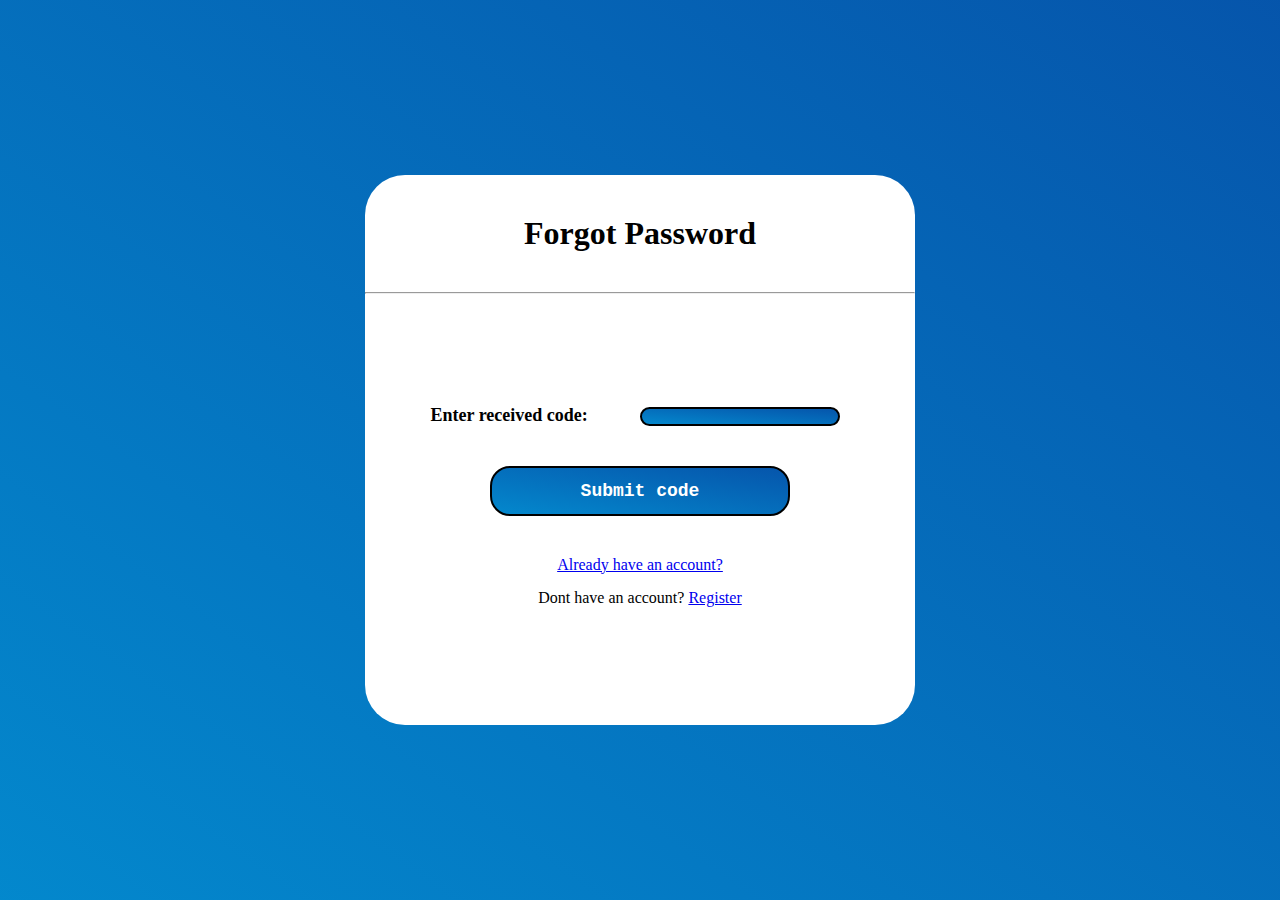
==== HTML Files/forgotpassword-entercode.html @ f47aa941 "Add files via upload" ====
<!DOCTYPE html>
<html lang="en">
<head>
    <meta charset="UTF-8">
    <meta name="viewport" content="width=device-width, initial-scale=1.0">
    <title>Perforatos Enter Code</title>
    <link rel="stylesheet" href="/CSS Files/forgotpassword-entercode.css">
</head>
<body>
    <div class="body-background">
        <div class="forgotpassword-entercode-form-wrapper">
            <h1>Forgot Password</h1>
            <hr>
            <div class="forgotpassword-entercode-all">
                <div class="forgotpassword-entercode-form">
                    <div class="forgotpassword-entercode-form-part">
                        <p></p>
                        <p>Enter received code:</p>
                    </div>
                    <div class="forgotpassword-entercode-form-part">
                        <form id="forgotpassword-entercode-form" action="/HTML Files/resetpassword.html">
                            <input type="text" name="code" id="code">
                        </form>
                    </div>
                </div> 
            </div>
            <input class="forgotpassword-entercode-button" form="forgotpassword-entercode-form" type="submit" value="Submit code"></input>
            <p><a href="/HTML Files/login.html">Already have an account?</a></p>
            <p>Dont have an account? <a href="/HTML Files/register.html">Register</a></p>
        </div>
    </div>
</body>
</html>
---- CSS Files/forgotpassword-entercode.css ----
*{
    margin: 0;
    padding: 0;
}

/*  Forgot Password Enter Code Form & Background  */

.body-background{
    display: flex;
    height: 100vh;
    width: 100vw;
    background: linear-gradient(to bottom left,#090979,#00d4ff);
    background-size: 400% 400%;
    animation: boja1 20s ease infinite;
}

.forgotpassword-entercode-form-wrapper{
    position: relative;
    text-align: center;
    width: 550px;
    height: 550px;
    background-color: white;
    margin: auto;
    border-radius: 40px;
}

.forgotpassword-entercode-form-wrapper > h1{
    display: block;
    width: 100%;
    height: fit-content;
    margin-block: 40px;
}

.forgotpassword-entercode-form-wrapper > p{
    font-weight: 500;
    margin-top: 40px;
}

.forgotpassword-entercode-form-wrapper > input{
    margin-top: 40px;
}

.forgotpassword-entercode-form-wrapper > p:last-child{
    font-weight: 500;
    margin-top: 15px;
}

.forgotpassword-entercode-all{
    margin-top: 15%;
}

.forgotpassword-entercode-form{
    display: flex;
    justify-content: center;
    margin-top: 20px;
}

.forgotpassword-entercode-form-part{
    width: 45%;
    height: fit-content;
}

.forgotpassword-entercode-form-part > p{
    margin-top: 28px;
    width: 70%;
    padding-left: 30px;
    font-weight: 700;
    font-size: large;
}

.forgotpassword-entercode-form-part > form{
    max-width: 200px;
}

.forgotpassword-entercode-form-part > form > input{
    margin-top: 30px;
    color: white;
    width: 93%;
    border-radius: 20px;
    border: 2px solid black;
    background: linear-gradient(to bottom left,#090979,#00d4ff);
    background-size: 400% 400%;
    animation: boja1 20s ease infinite;
    padding-left: 10px;
}

.forgotpassword-entercode-button{
    max-width: 300px;
    color: white;
    width: 100%;
    height: 50px;
    border-radius: 20px;
    border: 2px solid black;
    font-family: 'Courier New', Courier, monospace;
    font-weight: bolder;
    font-size: 18px;
    background: linear-gradient(to bottom left,#090979,#00d4ff);
    background-size: 400% 400%;
    animation: boja1 20s ease infinite;
}



/*  Keyframes & Media  */

@keyframes boja1{
    0% {
		background-position: 50% 0%;
	}
	50% {
		background-position: 50% 100%;
	}
	100% {
		background-position: 50% 0%;
	}
}

@media (max-width: 448px){
    .forgotpassword-entercode-form-part > p{
        margin-top: 18px;
    }
}
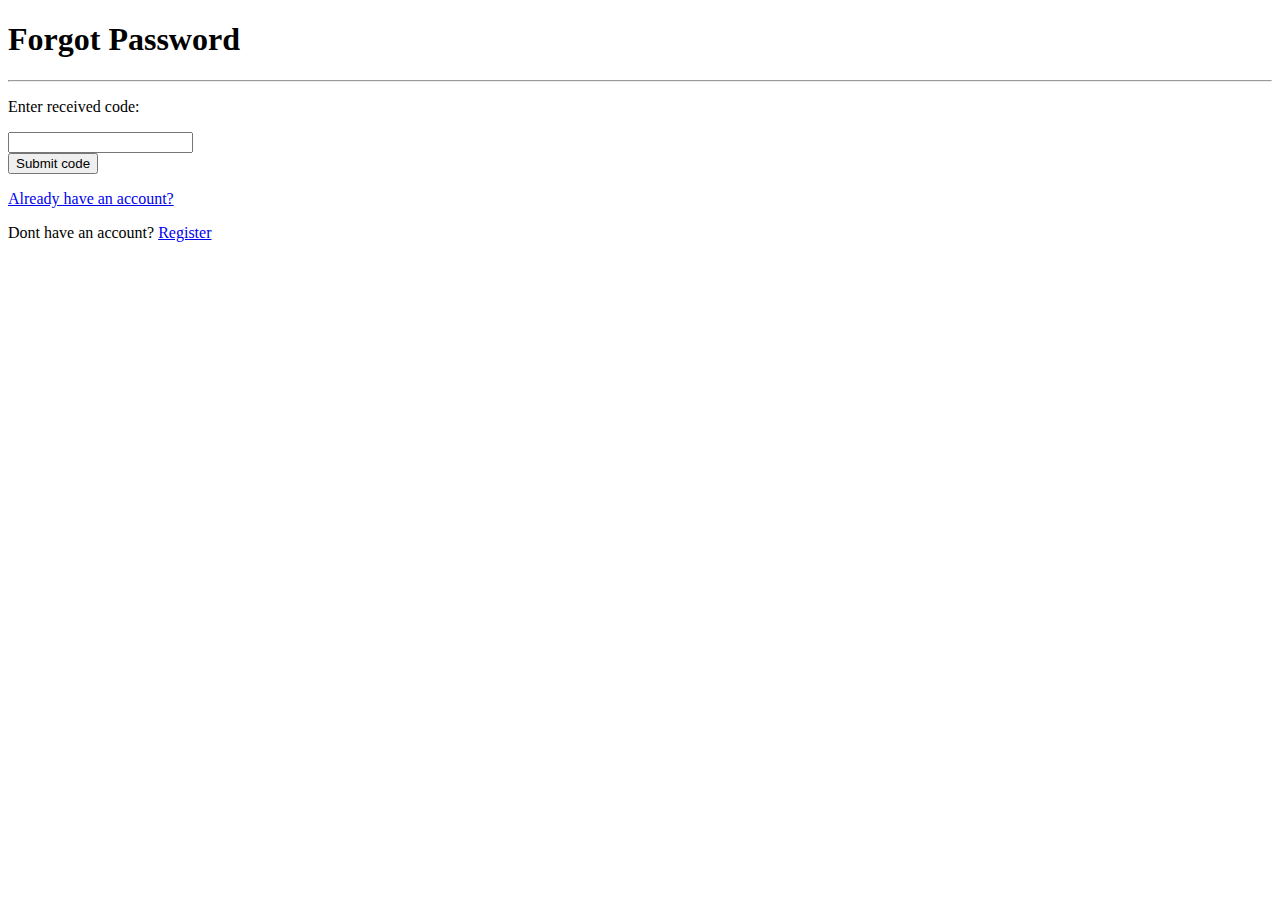
==== commit 9fa25697: "Update forgotpassword-entercode.html" ====
--- a/HTML Files/forgotpassword-entercode.html
+++ b/HTML Files/forgotpassword-entercode.html
@@ -4,7 +4,7 @@
     <meta charset="UTF-8">
     <meta name="viewport" content="width=device-width, initial-scale=1.0">
     <title>Perforatos Enter Code</title>
-    <link rel="stylesheet" href="/CSS Files/forgotpassword-entercode.css">
+    <link rel="stylesheet" href="websitecreatorx.github.io/Blog-Sajt/CSS Files/forgotpassword-entercode.css">
 </head>
 <body>
     <div class="body-background">
@@ -18,16 +18,16 @@
                         <p>Enter received code:</p>
                     </div>
                     <div class="forgotpassword-entercode-form-part">
-                        <form id="forgotpassword-entercode-form" action="/HTML Files/resetpassword.html">
+                        <form id="forgotpassword-entercode-form" action="websitecreatorx.github.io/Blog-Sajt/HTML Files/resetpassword.html">
                             <input type="text" name="code" id="code">
                         </form>
                     </div>
                 </div> 
             </div>
             <input class="forgotpassword-entercode-button" form="forgotpassword-entercode-form" type="submit" value="Submit code"></input>
-            <p><a href="/HTML Files/login.html">Already have an account?</a></p>
-            <p>Dont have an account? <a href="/HTML Files/register.html">Register</a></p>
+            <p><a href="websitecreatorx.github.io/Blog-Sajt/index.html">Already have an account?</a></p>
+            <p>Dont have an account? <a href="websitecreatorx.github.io/Blog-Sajt/HTML Files/register.html">Register</a></p>
         </div>
     </div>
 </body>
-</html>+</html>
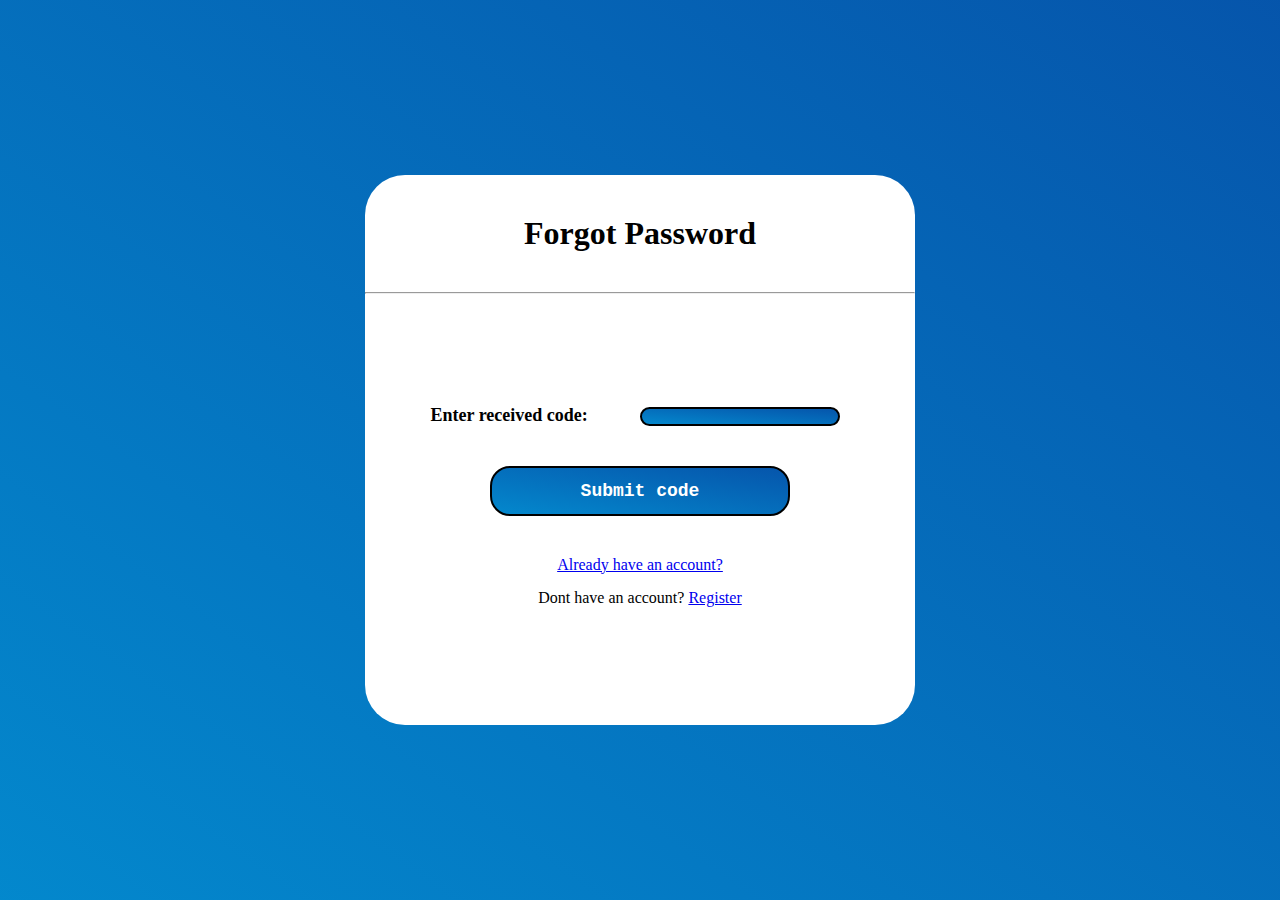
==== commit 14166bae: "Add files via upload" ====
--- a/HTML Files/forgotpassword-entercode.html
+++ b/HTML Files/forgotpassword-entercode.html
@@ -4,7 +4,7 @@
     <meta charset="UTF-8">
     <meta name="viewport" content="width=device-width, initial-scale=1.0">
     <title>Perforatos Enter Code</title>
-    <link rel="stylesheet" href="websitecreatorx.github.io/Blog-Sajt/CSS Files/forgotpassword-entercode.css">
+    <link rel="stylesheet" href="/CSS Files/forgotpassword-entercode.css">
 </head>
 <body>
     <div class="body-background">
@@ -18,16 +18,16 @@
                         <p>Enter received code:</p>
                     </div>
                     <div class="forgotpassword-entercode-form-part">
-                        <form id="forgotpassword-entercode-form" action="websitecreatorx.github.io/Blog-Sajt/HTML Files/resetpassword.html">
+                        <form id="forgotpassword-entercode-form" action="/HTML Files/resetpassword.html">
                             <input type="text" name="code" id="code">
                         </form>
                     </div>
                 </div> 
             </div>
             <input class="forgotpassword-entercode-button" form="forgotpassword-entercode-form" type="submit" value="Submit code"></input>
-            <p><a href="websitecreatorx.github.io/Blog-Sajt/index.html">Already have an account?</a></p>
-            <p>Dont have an account? <a href="websitecreatorx.github.io/Blog-Sajt/HTML Files/register.html">Register</a></p>
+            <p><a href="/index.html">Already have an account?</a></p>
+            <p>Dont have an account? <a href="/HTML Files/register.html">Register</a></p>
         </div>
     </div>
 </body>
-</html>
+</html>--- a/CSS Files/forgotpassword-entercode.css
+++ b/CSS Files/forgotpassword-entercode.css
@@ -0,0 +1,122 @@
+*{
+    margin: 0;
+    padding: 0;
+}
+
+/*  Forgot Password Enter Code Form & Background  */
+
+.body-background{
+    display: flex;
+    height: 100vh;
+    width: 100vw;
+    background: linear-gradient(to bottom left,#090979,#00d4ff);
+    background-size: 400% 400%;
+    animation: boja1 20s ease infinite;
+}
+
+.forgotpassword-entercode-form-wrapper{
+    position: relative;
+    text-align: center;
+    width: 550px;
+    height: 550px;
+    background-color: white;
+    margin: auto;
+    border-radius: 40px;
+}
+
+.forgotpassword-entercode-form-wrapper > h1{
+    display: block;
+    width: 100%;
+    height: fit-content;
+    margin-block: 40px;
+}
+
+.forgotpassword-entercode-form-wrapper > p{
+    font-weight: 500;
+    margin-top: 40px;
+}
+
+.forgotpassword-entercode-form-wrapper > input{
+    margin-top: 40px;
+}
+
+.forgotpassword-entercode-form-wrapper > p:last-child{
+    font-weight: 500;
+    margin-top: 15px;
+}
+
+.forgotpassword-entercode-all{
+    margin-top: 15%;
+}
+
+.forgotpassword-entercode-form{
+    display: flex;
+    justify-content: center;
+    margin-top: 20px;
+}
+
+.forgotpassword-entercode-form-part{
+    width: 45%;
+    height: fit-content;
+}
+
+.forgotpassword-entercode-form-part > p{
+    margin-top: 28px;
+    width: 70%;
+    padding-left: 30px;
+    font-weight: 700;
+    font-size: large;
+}
+
+.forgotpassword-entercode-form-part > form{
+    max-width: 200px;
+}
+
+.forgotpassword-entercode-form-part > form > input{
+    margin-top: 30px;
+    color: white;
+    width: 93%;
+    border-radius: 20px;
+    border: 2px solid black;
+    background: linear-gradient(to bottom left,#090979,#00d4ff);
+    background-size: 400% 400%;
+    animation: boja1 20s ease infinite;
+    padding-left: 10px;
+}
+
+.forgotpassword-entercode-button{
+    max-width: 300px;
+    color: white;
+    width: 100%;
+    height: 50px;
+    border-radius: 20px;
+    border: 2px solid black;
+    font-family: 'Courier New', Courier, monospace;
+    font-weight: bolder;
+    font-size: 18px;
+    background: linear-gradient(to bottom left,#090979,#00d4ff);
+    background-size: 400% 400%;
+    animation: boja1 20s ease infinite;
+}
+
+
+
+/*  Keyframes & Media  */
+
+@keyframes boja1{
+    0% {
+		background-position: 50% 0%;
+	}
+	50% {
+		background-position: 50% 100%;
+	}
+	100% {
+		background-position: 50% 0%;
+	}
+}
+
+@media (max-width: 448px){
+    .forgotpassword-entercode-form-part > p{
+        margin-top: 18px;
+    }
+}